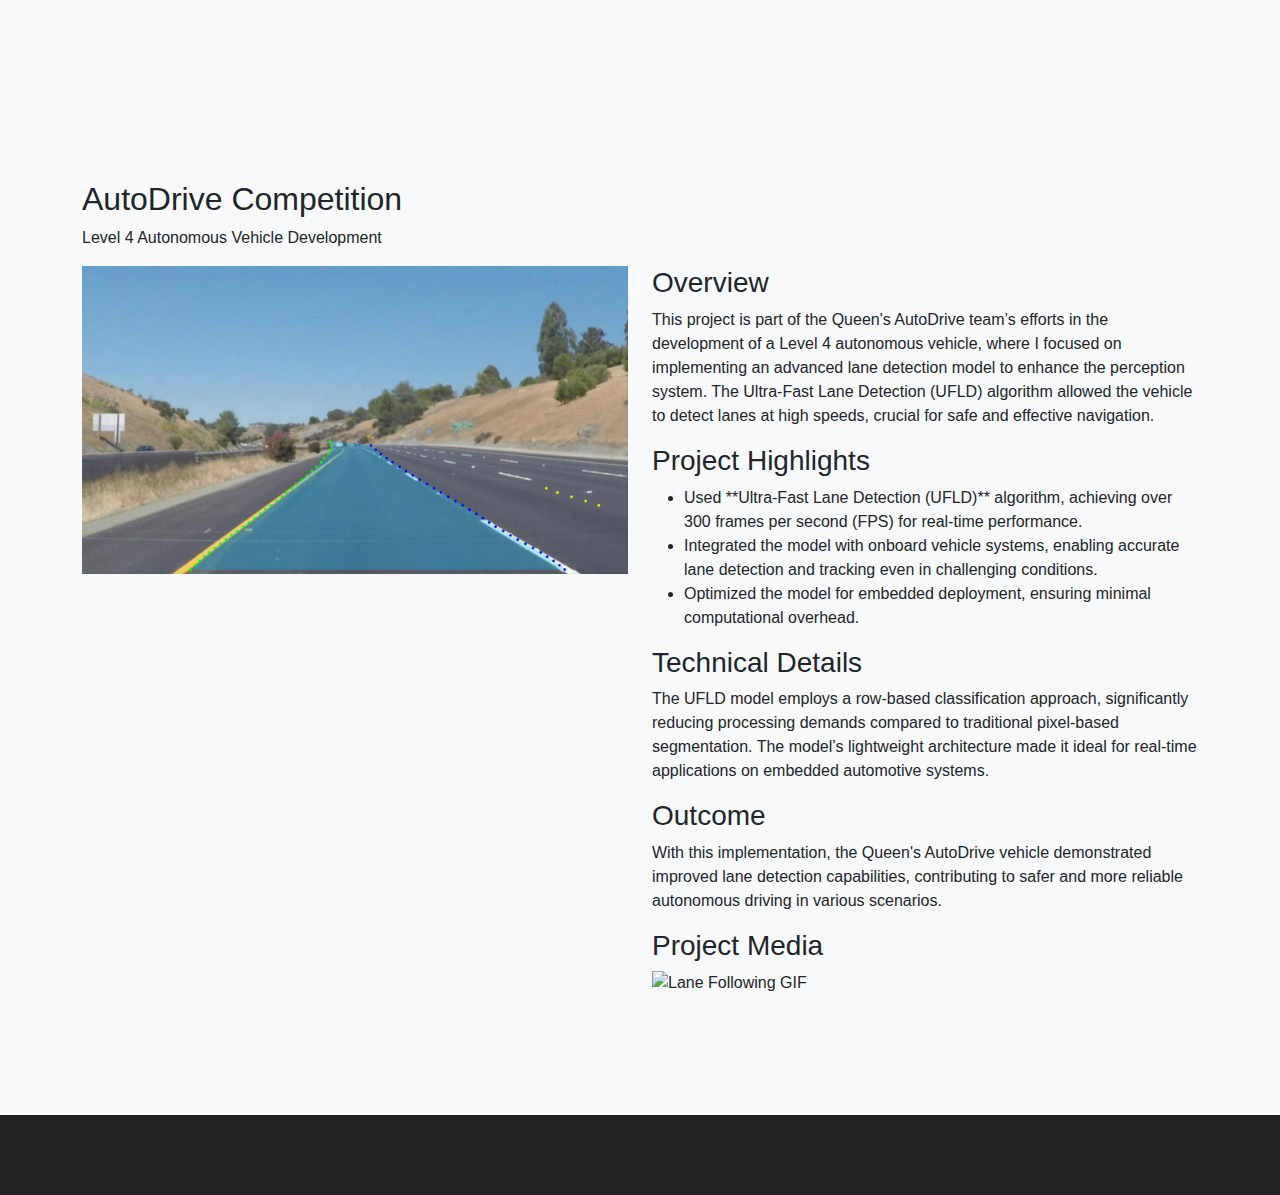
==== autodrive-project.html @ 01970e0b "stage everything to be hosted" ====
<!DOCTYPE html>
<html lang="en">

<head>
  <meta charset="utf-8">
  <meta content="width=device-width, initial-scale=1.0" name="viewport">
  <title>AutoDrive Lane Detection - Yousef Alsaqa</title>
  <meta name="description" content="AutoDrive Project Description">
  <meta name="keywords" content="AutoDrive, Autonomous Vehicle, Lane Detection, Yousef Alsaqa">
  <!-- Favicons -->
  <link href="assets/img/favicon.png" rel="icon">
  <link href="assets/img/apple-touch-icon.png" rel="apple-touch-icon">
  <!-- Vendor CSS Files -->
  <link href="vendor/bootstrap/css/bootstrap.min.css" rel="stylesheet">
  <link href="vendor/bootstrap-icons/bootstrap-icons.css" rel="stylesheet">
  <link href="css/style.css" rel="stylesheet">
</head>
<body>
  <!-- Project Description Section -->
  <section id="project-details" class="project-details section">
    <div class="container" data-aos="fade-up">
      <div class="section-title">
        <h2>AutoDrive Competition</h2>
        <p>Level 4 Autonomous Vehicle Development</p>
      </div>

      <div class="row">
        <div class="col-lg-6">
          <img src="initiallanedetection.jpg" class="img-fluid" alt="AutoDrive Project Image">
        </div>
        <div class="col-lg-6 pt-4 pt-lg-0 content">
          <h3>Overview</h3>
          <p>This project is part of the Queen's AutoDrive team’s efforts in the development of a Level 4 autonomous vehicle, where I focused on implementing an advanced lane detection model to enhance the perception system. The Ultra-Fast Lane Detection (UFLD) algorithm allowed the vehicle to detect lanes at high speeds, crucial for safe and effective navigation.</p>

          <h3>Project Highlights</h3>
          <ul>
            <li>Used **Ultra-Fast Lane Detection (UFLD)** algorithm, achieving over 300 frames per second (FPS) for real-time performance.</li>
            <li>Integrated the model with onboard vehicle systems, enabling accurate lane detection and tracking even in challenging conditions.</li>
            <li>Optimized the model for embedded deployment, ensuring minimal computational overhead.</li>
          </ul>

          <h3>Technical Details</h3>
          <p>The UFLD model employs a row-based classification approach, significantly reducing processing demands compared to traditional pixel-based segmentation. The model’s lightweight architecture made it ideal for real-time applications on embedded automotive systems.</p>

          <h3>Outcome</h3>
          <p>With this implementation, the Queen's AutoDrive vehicle demonstrated improved lane detection capabilities, contributing to safer and more reliable autonomous driving in various scenarios.</p>

          <h3>Project Media</h3>
          <img src="/mnt/data/Lanefollowing.gif" class="img-fluid" alt="Lane Following GIF">
        </div>
      </div>
    </div>
  </section>

  <!-- Footer -->
  <footer id="footer" class="footer">
    <div class="container">
      <p>© 2024 Yousef Alsaqa. All Rights Reserved.</p>
    </div>
  </footer>

  <!-- Vendor JS Files -->
  <script src="vendor/bootstrap/js/bootstrap.bundle.min.js"></script>
  <script src="vendor/aos/aos.js"></script>

</body>

</html>
---- css/style.css ----
/* Global Styles */
body {
    font-family: 'Poppins', sans-serif;
    background-color: #f8f9fa;
}

/* Sidebar navigation styling */
.sidebar {
    position: fixed;
    top: 60px;
    left: 1060px;
}

.sidebar ul {
    display: flex; /* Make the UL elements horizontally aligned */
    list-style: none;
}



.sidebar .nav-link {
    color: #333;
    font-weight: bold;
    text-decoration: none;
    width: 100%; /* Full width */
}

.li .sidebar {
    float:left;
}

.sidebar .nav-link:hover,
.sidebar .nav-link.active {
    background-color: #007bff;
    color: white;
}

/* Hero Section */
#hero {
    background-image: url('../lab.jpg');
    background-size: cover;
    background-color: red; /* Add this to confirm the section is styled */
    height: 100vh;
    display: flex;
    align-items: center;
    justify-content: center;
    color: #fd0909;
}


#hero h1 {
    font-size: 3rem;
    font-weight: 700;
}

#hero p {
    font-size: 1.5rem;
}

/* Add vertical space */
.section {
    padding: 120px 0;
}

/* Projects Section */
.projects {
    background-color: #ffffff;
}

.card {
    transition: all 0.3s ease-in-out;
}

.card:hover {
    transform: scale(1.05);
}

.card img {
    max-height: 250px;
    object-fit: cover;
}

.card-body {
    background: #f8f9fa;
}

/* Contact Section */
.contact {
    background: #343a40;
    color: #fff;
}

.footer {
    background: #222;
    padding: 20px 0;
    text-align: center;
}

/* Styles for the top bar */
#topbar {
    position: fixed; /* Keeps the bar fixed at the top */
    top: 0;
    left: 0;
    width: 100%; /* Full width of the screen */
    height: 60px; /* Adjust height as needed */
    background-color: #2d2d2d; /* Matte grey color */
    display: flex;
    align-items: center;
    justify-content: space-between; /* Ensures content is aligned properly */
    padding: 0 20px; /* Adds padding inside the bar */
    z-index: 1000; /* Makes sure it's always on top */
    box-shadow: 0 4px 6px rgba(0, 0, 0, 0.1); /* Optional: Adds a subtle shadow */
  }
  
  /* Styles for name */
  #topbar h1 {
    color: #fff; /* White text */
    font-size: 24px; /* Adjust as needed */
    font-family: 'Poppins', sans-serif; /* Keep consistent with your site */
    margin: 0; /* Removes default margin */
  }
  
  /* Styles for the icon */
  #topbar .icon {
    font-size: 24px; /* Adjust the size of the icon */
    color: #fff; /* Icon color */
    cursor: pointer; /* Makes it look clickable */
  }
  
  /* Add space for content to avoid being hidden behind fixed top bar */
  body {
    padding-top: 60px; /* Matches the height of the top bar */
  }

  #nav-container {
    position: fixed;
    height: 50px;
    width: 100%;
    min-width: 600px;
    top: 0;
    left: 0;
    display: none;
    z-index: 1000;
}
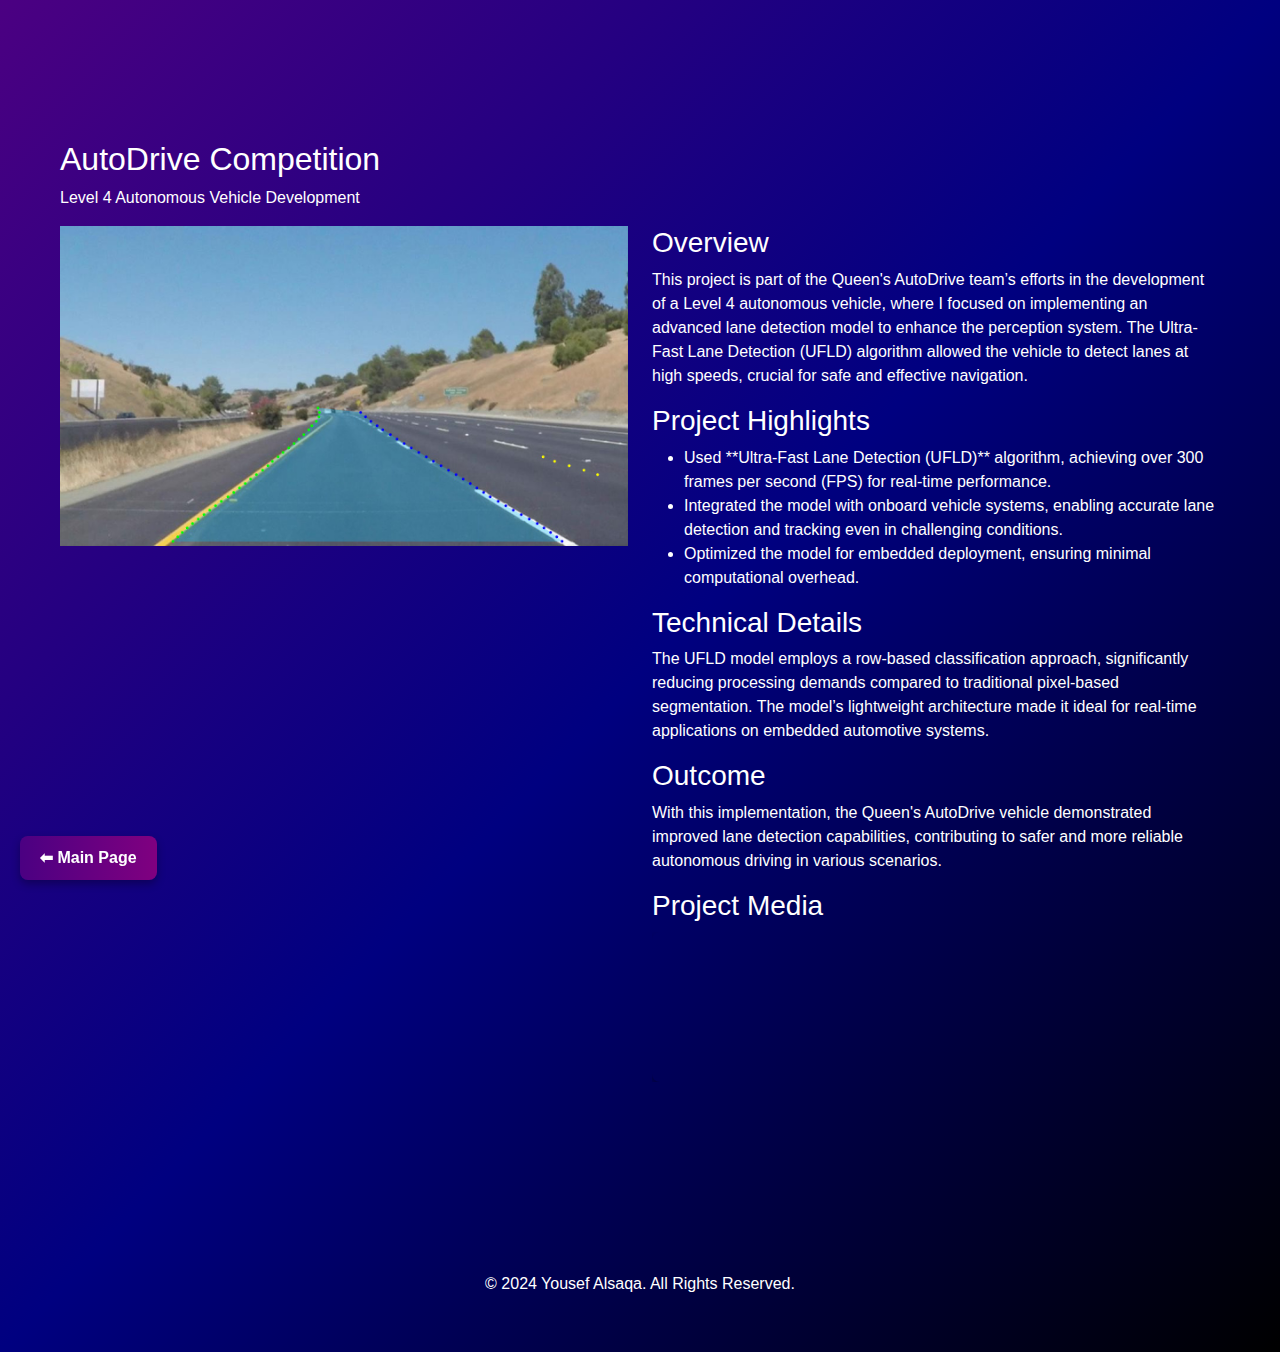
==== commit 0f39e850: "big changes" ====
--- a/autodrive-project.html
+++ b/autodrive-project.html
@@ -46,10 +46,21 @@
           <p>With this implementation, the Queen's AutoDrive vehicle demonstrated improved lane detection capabilities, contributing to safer and more reliable autonomous driving in various scenarios.</p>
 
           <h3>Project Media</h3>
-          <img src="/mnt/data/Lanefollowing.gif" class="img-fluid" alt="Lane Following GIF">
+            <div class="video-container">
+              <video autoplay loop muted playsinline>
+              <source src="KingstonLaneDetection.mp4" type="video/mp4">
+              Your browser does not support the video tag.
+              </video>
+            </div>
+
+
         </div>
       </div>
     </div>
+      <!-- Back-to-Main Button -->
+  <a href="index.html" id="back-to-main" class="back-to-main">
+    <span>⬅ Main Page</span>
+  </a>
   </section>
 
   <!-- Footer -->
--- a/css/style.css
+++ b/css/style.css
@@ -1,37 +1,41 @@
 /* Global Styles */
+/* Reset the body and html margins and padding */
+html, body {
+    margin: 0;
+    padding: 0;
+    box-sizing: border-box; /* Ensures consistent sizing across elements */
+}
+
+/* Optional: Apply to other elements */
+* {
+    margin: 0;
+    padding: 0;
+    box-sizing: border-box; /* Reset all elements */
+}
+
 body {
     font-family: 'Poppins', sans-serif;
     background-color: #f8f9fa;
+    padding-top: 60px; /* Matches the height of the top bar */
 }
 
 /* Sidebar navigation styling */
 .sidebar {
     position: fixed;
     top: 60px;
-    left: 1060px;
-}
-
-.sidebar ul {
-    display: flex; /* Make the UL elements horizontally aligned */
-    list-style: none;
-}
-
-
-
-.sidebar .nav-link {
-    color: #333;
-    font-weight: bold;
-    text-decoration: none;
-    width: 100%; /* Full width */
-}
-
-.li .sidebar {
-    float:left;
+    left: 1060px; /* Adjust this as needed for larger screens */
+}
+
+/* Responsive Sidebar Positioning */
+@media (max-width: 1200px) {
+    .sidebar {
+        left: 50px; /* Adjust for smaller screens */
+    }
 }
 
 .sidebar .nav-link:hover,
 .sidebar .nav-link.active {
-    background-color: #007bff;
+    background-color: black;
     color: white;
 }
 
@@ -45,8 +49,8 @@
     align-items: center;
     justify-content: center;
     color: #fd0909;
-}
-
+    border: 1px solid red; /* Debugging border to visualize section boundaries */
+}
 
 #hero h1 {
     font-size: 3rem;
@@ -60,11 +64,12 @@
 /* Add vertical space */
 .section {
     padding: 120px 0;
+/* Debugging border for visibility */
 }
 
 /* Projects Section */
 .projects {
-    background-color: #ffffff;
+    padding: 60px 0;
 }
 
 .card {
@@ -86,60 +91,484 @@
 
 /* Contact Section */
 .contact {
-    background: #343a40;
     color: #fff;
+    padding: 60px 0;
 }
 
 .footer {
-    background: #222;
     padding: 20px 0;
     text-align: center;
 }
 
 /* Styles for the top bar */
-#topbar {
-    position: fixed; /* Keeps the bar fixed at the top */
-    top: 0;
-    left: 0;
-    width: 100%; /* Full width of the screen */
-    height: 60px; /* Adjust height as needed */
-    background-color: #2d2d2d; /* Matte grey color */
+/* Top Name Styling */
+#top-name {
+    position: fixed;
+    top: 10px;
+    left: 20px;
+    z-index: 1000;
+    font-size: 1.5em;
+    font-weight: bold;
+    color: #ffd700; /* Gold color */
+    background: rgba(0, 0, 0, 0.5); /* Semi-transparent background */
+    padding: 8px 15px;
+    border-radius: 10px;
+    box-shadow: 0 4px 8px rgba(0, 0, 0, 0.3);
+    font-family: 'Poppins', sans-serif; /* Use matching website font */
+    transition: all 0.3s ease;
+}
+
+/* Hover Effect */
+#top-name:hover {
+    background: linear-gradient(to right, #4b0082, #800080); /* Purple gradient */
+    color: white; /* Text changes to white */
+    box-shadow: 0 6px 12px rgba(0, 0, 0, 0.5);
+    transform: scale(1.05); /* Slight enlargement on hover */
+}
+
+/* Responsive Adjustments */
+@media (max-width: 768px) {
+    #top-name {
+        font-size: 1.2em;
+        padding: 6px 12px;
+    }
+}
+
+/* Navbar Container Fix */
+#navbar-scrollspy {
+    position: fixed;
+    top: 10px;
+    background: rgba(0, 0, 0, 0.8); /* Semi-transparent dark background */
+    padding: 8px 15px;
+    border-radius: 12px; /* Subtle rounded corners */
+    display: flex;
+    gap: 10px; /* Space between buttons */
+    z-index: 1000;
+    transition: all 0.3s ease-in-out;
+    width: auto; /* Ensure no fixed width */
+}
+
+.bg-light.sidebar {
+    padding: 0 !important; /* Remove extra padding */
+}
+
+
+/* Navigation Buttons */
+#navbar-scrollspy .nav-link {
+    display: inline-block;
+    color: #ffffff;
+    font-size: 0.9em;
+    font-weight: bold;
+    text-transform: uppercase;
+    text-decoration: none;
+    padding: 10px 20px;
+    border-radius: 8px;
+    background: linear-gradient(to right, #4b0082, #800080); /* Purple gradient */
+    box-shadow: 0 4px 8px rgba(0, 0, 0, 0.3); /* Subtle shadow */
+    transition: all 0.3s ease;
+    white-space: nowrap; /* Prevent text wrapping */
+}
+
+/* Hover Effect */
+#navbar-scrollspy .nav-link:hover {
+    background: linear-gradient(to right, #00ced1, #1e90ff); /* Aqua to blue gradient */
+    color: white;
+    transform: translateY(-3px); /* Lift effect */
+    box-shadow: 0 6px 12px rgba(0, 0, 0, 0.5);
+}
+
+/* Active Button */
+#navbar-scrollspy .nav-link.active {
+    background: linear-gradient(to right, #ffd700, #ffa500); /* Gold gradient */
+    color: black;
+    box-shadow: 0 6px 12px rgba(0, 0, 0, 0.4); /* Highlight shadow */
+    transform: scale(1.1); /* Slight enlargement */
+}
+
+
+
+/* Responsive Adjustments */
+@media (max-width: 768px) {
+    #navbar-scrollspy {
+        top: 5px;
+        right: 10px;
+        padding: 6px 15px;
+    }
+
+    #navbar-scrollspy .nav-link {
+        font-size: 0.8em;
+        padding: 8px 12px;
+    }
+}
+
+
+body {
+    background: linear-gradient(to bottom, #4b0082, #000080, #000);
+    /* #4b0082 is a deep purple, #000080 is navy blue, and #000 is black */
+    color: white; /* Ensures text is readable on dark background */
+    font-family: 'Poppins', sans-serif;
+    margin: 0;
+    padding: 0;
+    min-height: 100vh;
+}
+/* Terrabot Project Custom Styling */
+#terrabot-project {
+    background-color: #2e2e2e; /* Dark background */
+    border-radius: 8px;
+    padding: 20px;
+    margin: 15px 0;
+    box-shadow: 0 4px 8px rgba(0, 0, 0, 0.2);
+    transition: transform 0.3s ease;
+}
+
+#terrabot-project:hover {
+    transform: scale(1.02); /* Slightly enlarges on hover */
+}
+
+#terrabot-project img {
+    border-radius: 8px;
+    margin-bottom: 10px;
+}
+
+#terrabot-project h3 {
+    color: #ffd700; /* Gold color for title */
+    font-size: 1.4em;
+    margin-top: 10px;
+}
+
+#terrabot-project p {
+    color: #cccccc; /* Light gray for text */
+    font-size: 1em;
+    margin: 10px 0;
+}
+
+#terrabot-project .btn {
+    background-color: #4b0082; /* Purple for button background */
+    color: #ffffff;
+    padding: 8px 12px;
+    font-weight: bold;
+    border-radius: 4px;
+    text-transform: uppercase;
+    text-decoration: none;
+    transition: background-color 0.3s ease;
+}
+
+#terrabot-project .btn:hover {
+    background-color: #800080; /* Darker purple on hover */
+    color: #ffffff;
+}
+/* Formula Racing Project Custom Styling */
+#formula-racing-project {
+    background-color: #1c1c1c; /* Dark gray background */
+    border-radius: 10px;
+    padding: 18px;
+    margin: 15px 0;
+    box-shadow: 0 6px 10px rgba(0, 0, 0, 0.15);
+    transition: transform 0.3s ease, box-shadow 0.3s ease;
+}
+
+#formula-racing-project:hover {
+    transform: translateY(-5px); /* Lift effect on hover */
+    box-shadow: 0 8px 16px rgba(0, 0, 0, 0.3); /* Stronger shadow on hover */
+}
+
+#formula-racing-project img {
+    border-radius: 10px;
+    margin-bottom: 12px;
+}
+
+#formula-racing-project h4 {
+    color: #ff4500; /* Orange color for title */
+    font-size: 1.3em;
+    margin-top: 8px;
+}
+
+#formula-racing-project p {
+    color: #dddddd; /* Light gray for text */
+    font-size: 1em;
+    margin: 8px 0;
+}
+
+#formula-racing-project .btn {
+    background-color: #3333ff; /* Blue for button background */
+    color: #ffffff;
+    padding: 8px 14px;
+    font-weight: bold;
+    border-radius: 4px;
+    text-transform: uppercase;
+    text-decoration: none;
+    transition: background-color 0.3s ease, color 0.3s ease;
+}
+
+#formula-racing-project .btn:hover {
+    background-color: #1a1aff; /* Darker blue on hover */
+    color: #ffffff;
+}
+/* AutoDrive Lane Detection Project Custom Styling */
+#autodrive-project {
+    background-color: #141414; /* Very dark background */
+    border-radius: 12px;
+    padding: 20px;
+    margin: 15px 0;
+    box-shadow: 0 5px 10px rgba(0, 0, 0, 0.2);
+    transition: transform 0.3s ease, background-color 0.3s ease;
+}
+
+#autodrive-project:hover {
+    transform: scale(1.03); /* Slightly enlarges on hover */
+    background-color: #1a1a1a; /* Darker shade on hover */
+}
+
+#autodrive-project img {
+    border-radius: 12px;
+    margin-bottom: 15px;
+}
+
+#autodrive-project h4 {
+    color: #00ced1; /* Aqua color for title */
+    font-size: 1.4em;
+    margin-top: 10px;
+}
+
+#autodrive-project p {
+    color: #cccccc; /* Light gray for text */
+    font-size: 1em;
+    margin: 8px 0;
+}
+
+#autodrive-project .btn {
+    background-color: #008080; /* Teal for button background */
+    color: #ffffff;
+    padding: 8px 16px;
+    font-weight: bold;
+    border-radius: 4px;
+    text-transform: uppercase;
+    text-decoration: none;
+    transition: background-color 0.3s ease, color 0.3s ease;
+}
+
+#autodrive-project .btn:hover {
+    background-color: #006666; /* Darker teal on hover */
+    color: #ffffff;
+}
+.video-container {
+    width: 650px; /* Set a smaller width */
+    height: auto; /* Maintain aspect ratio */
+    overflow: hidden; /* Ensures no extra content spills outside */
+    margin: 10px auto; /* Centers the video horizontally */
+    display: flex;
+    justify-content: center; /* Ensures the video aligns in the center of the container */
+    align-items: center;
+}
+
+.video-container video {
+    width: 100%; /* Restricts video to container size */
+    height: auto; /* Maintain aspect ratio */
+    border-radius: 8px; /* Optional: Rounded corners */
+    box-shadow: 0 4px 6px rgba(0, 0, 0, 0.3); /* Optional: Add shadow for aesthetics */
+}
+
+#back-to-main {
+    position: fixed;
+    bottom: 20px;
+    left: 20px;
+    display: block; /* Hide button initially */
+    background: linear-gradient(to right, #4b0082, #800080);
+    color: white;
+    font-size: 16px;
+    font-weight: bold;
+    padding: 12px 20px;
+    border-radius: 8px;
+    box-shadow: 0 4px 8px rgba(0, 0, 0, 0.3);
+    text-decoration: none;
+    transition: all 0.3s ease;
+    z-index: 1000;
+}
+
+#back-to-main:hover {
+    background: linear-gradient(to right, #5a00b2, #9000a0);
+    box-shadow: 0 6px 12px rgba(0, 0, 0, 0.5);
+    transform: scale(1.05);
+}
+/* Global Styling */
+body {
+    margin: 0;
+    font-family: 'Poppins', sans-serif;
+    background: linear-gradient(to bottom right, #4b0082, #000080, #000); /* Dark gradient */
+    color: #ffffff;
+    overflow-x: hidden; /* Prevent horizontal scroll */
+    min-height: 100vh;
+}
+
+.container {
+    max-width: 1200px;
+    margin: 0 auto;
+    padding: 20px;
+}
+
+/* Header Styling */
+#terrabot-header {
+    text-align: center;
+    margin-bottom: 50px;
+}
+
+#terrabot-header h1 {
+    font-size: 3em;
+    font-weight: bold;
+    color: #ffd700; /* Gold color for title */
+    margin-bottom: 10px;
+}
+
+#terrabot-header p {
+    font-size: 1.5em;
+    color: #e0e0e0; /* Subtle gray */
+}
+
+#terrabot-header .header-image {
+    max-width: 50%;
+    height: auto;
+    margin-top: 20px;
+    border-radius: 15px;
+    box-shadow: 0 6px 15px rgba(0, 0, 0, 0.5);
+}
+
+/* Showcase Section Styling */
+.showcase-section {
     display: flex;
     align-items: center;
-    justify-content: space-between; /* Ensures content is aligned properly */
-    padding: 0 20px; /* Adds padding inside the bar */
-    z-index: 1000; /* Makes sure it's always on top */
-    box-shadow: 0 4px 6px rgba(0, 0, 0, 0.1); /* Optional: Adds a subtle shadow */
-  }
-  
-  /* Styles for name */
-  #topbar h1 {
-    color: #fff; /* White text */
-    font-size: 24px; /* Adjust as needed */
-    font-family: 'Poppins', sans-serif; /* Keep consistent with your site */
-    margin: 0; /* Removes default margin */
-  }
-  
-  /* Styles for the icon */
-  #topbar .icon {
-    font-size: 24px; /* Adjust the size of the icon */
-    color: #fff; /* Icon color */
-    cursor: pointer; /* Makes it look clickable */
-  }
-  
-  /* Add space for content to avoid being hidden behind fixed top bar */
-  body {
-    padding-top: 60px; /* Matches the height of the top bar */
-  }
-
-  #nav-container {
+    justify-content: space-between;
+    gap: 20px;
+    margin-bottom: 50px;
+    padding: 20px;
+    background-color: rgba(255, 255, 255, 0.1); /* Semi-transparent */
+    border-radius: 15px;
+    box-shadow: 0 6px 10px rgba(0, 0, 0, 0.4);
+}
+
+.showcase-section:nth-child(even) {
+    flex-direction: row-reverse; /* Alternate layout */
+}
+
+.showcase-section .text-content {
+    flex: 1;
+}
+
+.showcase-section .showcase-image {
+    max-width: 50%;
+    border-radius: 15px;
+    box-shadow: 0 6px 15px rgba(0, 0, 0, 0.5);
+}
+
+/* Headings */
+.showcase-section h2 {
+    font-size: 2em;
+    margin-bottom: 15px;
+    color: #87ceeb; /* Sky blue */
+}
+
+.showcase-section p {
+    font-size: 1.2em;
+    line-height: 1.6;
+    color: #dcdcdc; /* Light gray */
+}
+
+/* Footer Styling */
+#terrabot-footer {
+    text-align: center;
+    padding: 20px;
+    background-color: rgba(0, 0, 0, 0.5);
+    border-radius: 15px;
+    font-size: 1em;
+    color: #cccccc;
+}
+/* Contact Button Styling */
+#contact-button {
     position: fixed;
-    height: 50px;
-    width: 100%;
-    min-width: 600px;
-    top: 0;
+    bottom: 20px;
+    right: 20px;
+    background: linear-gradient(to right, #4b0082, #800080); /* Purple gradient */
+    color: white;
+    font-size: 1em;
+    font-weight: bold;
+    padding: 12px 20px;
+    border-radius: 10px;
+    box-shadow: 0 4px 8px rgba(0, 0, 0, 0.3);
+    text-decoration: none;
+    transition: all 0.3s ease;
+    z-index: 1000;
+}
+
+/* Hover Effect for Contact Button */
+#contact-button:hover {
+    background: linear-gradient(to right, #00ced1, #1e90ff); /* Aqua to blue gradient */
+    transform: scale(1.05); /* Slight enlargement */
+    box-shadow: 0 6px 12px rgba(0, 0, 0, 0.5);
+}
+/* Formula SAE Section Styling */
+.formula-sae-section {
+    padding: 60px 20px;
+    background: linear-gradient(to bottom, #4b0082, #000080, #000);
+    color: #ffffff;
+}
+
+/* Showcase Box Styling */
+.showcase-box {
+    background-color: rgba(255, 255, 255, 0.1); /* Slightly transparent white */
+    border-radius: 15px;
+    box-shadow: 0 8px 15px rgba(0, 0, 0, 0.5);
+    padding: 20px;
+    margin-bottom: 30px;
+}
+
+.showcase-box h2 {
+    color: #87ceeb; /* Sky blue for section titles */
+    margin-bottom: 15px;
+}
+
+.showcase-box p, .showcase-box ul {
+    font-size: 1.2em;
+    line-height: 1.6;
+    color: #dddddd; /* Light gray for text */
+}
+
+.showcase-box ul {
+    list-style: none;
+    padding: 0;
+}
+
+.showcase-box ul li {
+    margin-bottom: 10px;
+    position: relative;
+    padding-left: 25px;
+}
+
+.showcase-box ul li::before {
+    content: "\2022"; /* Bullet point */
+    color: #ffd700; /* Gold bullet */
+    position: absolute;
     left: 0;
-    display: none;
-    z-index: 1000;
-}
-
+}
+
+/* Image Styling */
+.showcase-box img {
+    border-radius: 15px;
+    box-shadow: 0 8px 15px rgba(0, 0, 0, 0.6);
+}
+
+/* Back-to-Main Button */
+#back-to-main {
+    display: inline-block;
+    margin-top: 20px;
+    background: linear-gradient(to right, #4b0082, #800080); /* Purple gradient */
+    color: #ffffff;
+    padding: 10px 20px;
+    border-radius: 8px;
+    text-decoration: none;
+    font-weight: bold;
+    transition: all 0.3s ease;
+}
+
+#back-to-main:hover {
+    background: linear-gradient(to right, #00ced1, #1e90ff); /* Aqua gradient */
+    transform: translateY(-2px);
+}
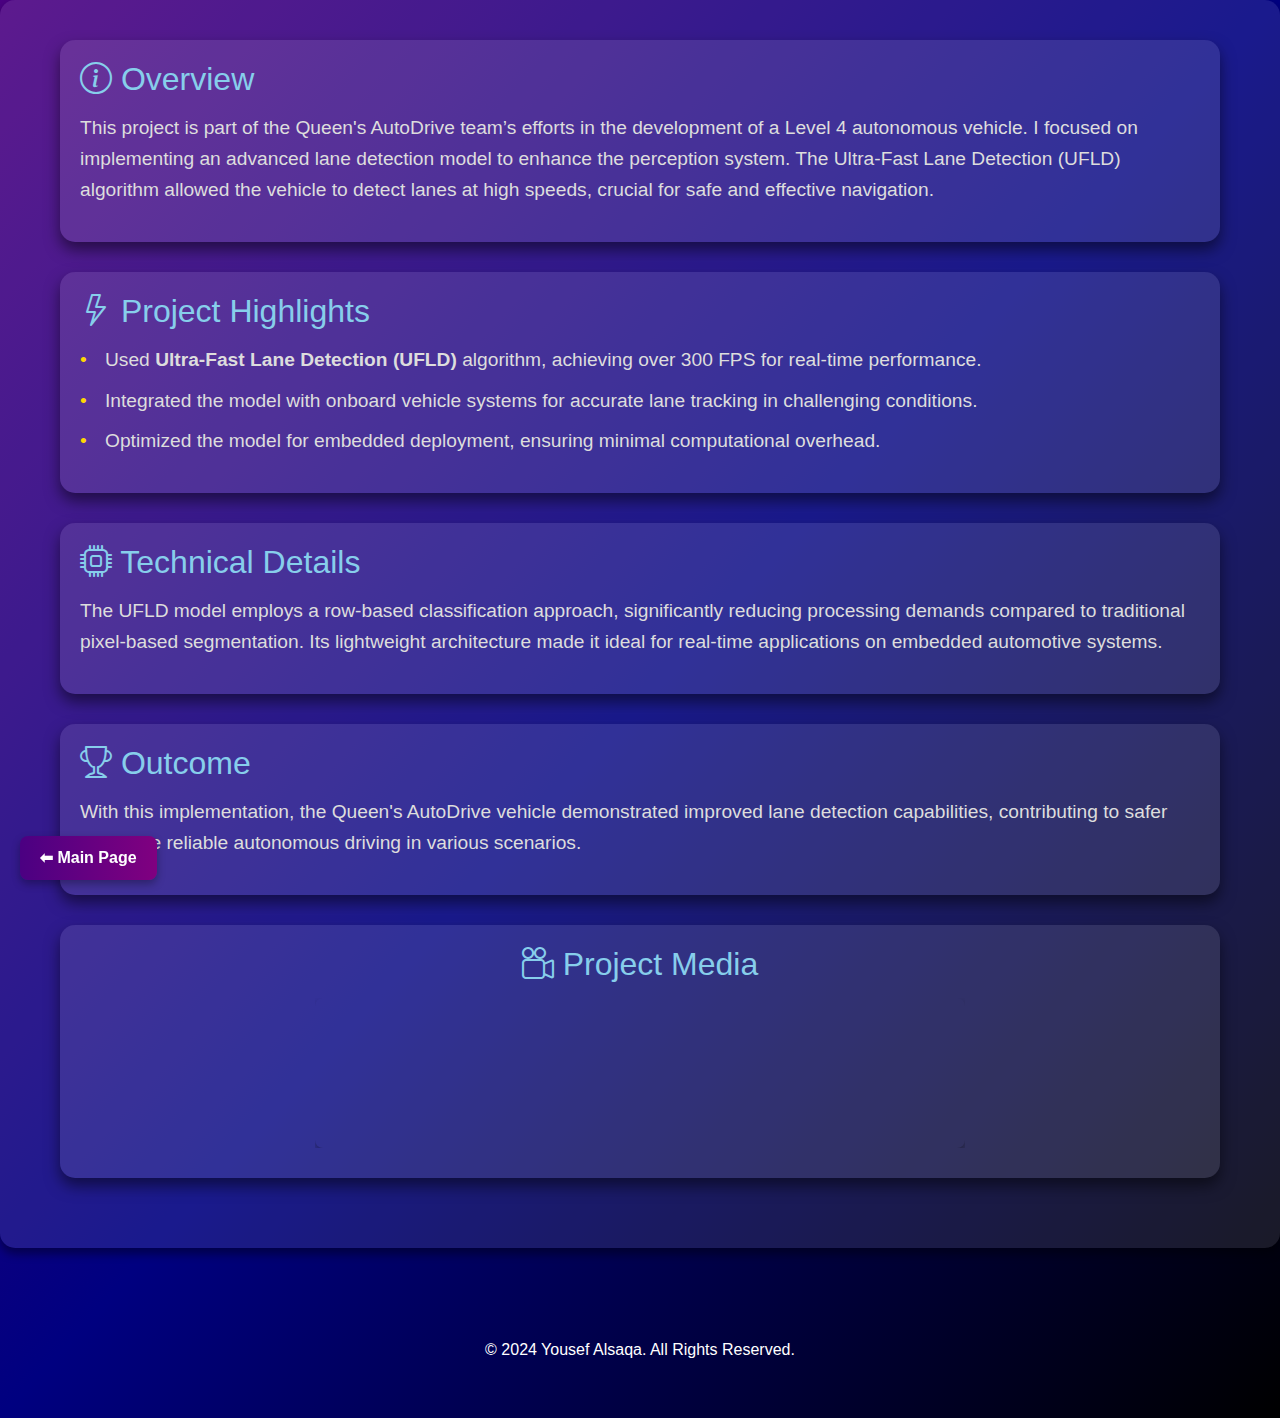
==== commit 447a7674: "initial final push" ====
--- a/autodrive-project.html
+++ b/autodrive-project.html
@@ -16,52 +16,60 @@
   <link href="css/style.css" rel="stylesheet">
 </head>
 <body>
-  <!-- Project Description Section -->
-  <section id="project-details" class="project-details section">
-    <div class="container" data-aos="fade-up">
-      <div class="section-title">
-        <h2>AutoDrive Competition</h2>
-        <p>Level 4 Autonomous Vehicle Development</p>
+  <section id="autodrive-project-showcase" class="showcase-section">
+    <div class="container">
+      <!-- Overview Section -->
+      <div class="showcase-box">
+        <h2><i class="bi bi-info-circle"></i> Overview</h2>
+        <p>
+          This project is part of the Queen's AutoDrive team’s efforts in the development of a Level 4 autonomous vehicle. I focused on implementing an advanced lane detection model to enhance the perception system. The Ultra-Fast Lane Detection (UFLD) algorithm allowed the vehicle to detect lanes at high speeds, crucial for safe and effective navigation.
+        </p>
       </div>
 
-      <div class="row">
-        <div class="col-lg-6">
-          <img src="initiallanedetection.jpg" class="img-fluid" alt="AutoDrive Project Image">
-        </div>
-        <div class="col-lg-6 pt-4 pt-lg-0 content">
-          <h3>Overview</h3>
-          <p>This project is part of the Queen's AutoDrive team’s efforts in the development of a Level 4 autonomous vehicle, where I focused on implementing an advanced lane detection model to enhance the perception system. The Ultra-Fast Lane Detection (UFLD) algorithm allowed the vehicle to detect lanes at high speeds, crucial for safe and effective navigation.</p>
+      <!-- Project Highlights Section -->
+      <div class="showcase-box">
+        <h2><i class="bi bi-lightning"></i> Project Highlights</h2>
+        <ul>
+          <li>Used <strong>Ultra-Fast Lane Detection (UFLD)</strong> algorithm, achieving over 300 FPS for real-time performance.</li>
+          <li>Integrated the model with onboard vehicle systems for accurate lane tracking in challenging conditions.</li>
+          <li>Optimized the model for embedded deployment, ensuring minimal computational overhead.</li>
+        </ul>
+      </div>
 
-          <h3>Project Highlights</h3>
-          <ul>
-            <li>Used **Ultra-Fast Lane Detection (UFLD)** algorithm, achieving over 300 frames per second (FPS) for real-time performance.</li>
-            <li>Integrated the model with onboard vehicle systems, enabling accurate lane detection and tracking even in challenging conditions.</li>
-            <li>Optimized the model for embedded deployment, ensuring minimal computational overhead.</li>
-          </ul>
+      <!-- Technical Details Section -->
+      <div class="showcase-box">
+        <h2><i class="bi bi-cpu"></i> Technical Details</h2>
+        <p>
+          The UFLD model employs a row-based classification approach, significantly reducing processing demands compared to traditional pixel-based segmentation. Its lightweight architecture made it ideal for real-time applications on embedded automotive systems.
+        </p>
+      </div>
 
-          <h3>Technical Details</h3>
-          <p>The UFLD model employs a row-based classification approach, significantly reducing processing demands compared to traditional pixel-based segmentation. The model’s lightweight architecture made it ideal for real-time applications on embedded automotive systems.</p>
+      <!-- Outcome Section -->
+      <div class="showcase-box">
+        <h2><i class="bi bi-trophy"></i> Outcome</h2>
+        <p>
+          With this implementation, the Queen's AutoDrive vehicle demonstrated improved lane detection capabilities, contributing to safer and more reliable autonomous driving in various scenarios.
+        </p>
+      </div>
 
-          <h3>Outcome</h3>
-          <p>With this implementation, the Queen's AutoDrive vehicle demonstrated improved lane detection capabilities, contributing to safer and more reliable autonomous driving in various scenarios.</p>
-
-          <h3>Project Media</h3>
-            <div class="video-container">
-              <video autoplay loop muted playsinline>
-              <source src="KingstonLaneDetection.mp4" type="video/mp4">
-              Your browser does not support the video tag.
-              </video>
-            </div>
-
-
+      <!-- Project Media Section -->
+      <div class="showcase-box text-center">
+        <h2><i class="bi bi-camera-reels"></i> Project Media</h2>
+        <div class="video-container">
+          <video autoplay loop muted playsinline>
+            <source src="assets/KingstonLaneDetection.mp4" type="video/mp4">
+            Your browser does not support the video tag.
+          </video>
         </div>
       </div>
     </div>
-      <!-- Back-to-Main Button -->
-  <a href="index.html" id="back-to-main" class="back-to-main">
-    <span>⬅ Main Page</span>
-  </a>
+
+    <!-- Back-to-Main Button -->
+    <a href="index.html" id="back-to-main" class="back-to-main">
+      <span>⬅ Main Page</span>
+    </a>
   </section>
+
 
   <!-- Footer -->
   <footer id="footer" class="footer">
--- a/css/style.css
+++ b/css/style.css
@@ -572,3 +572,73 @@
     background: linear-gradient(to right, #00ced1, #1e90ff); /* Aqua gradient */
     transform: translateY(-2px);
 }
+/* Ensure consistent size for project cards */
+.project-card {
+    background-color: #1c1c1c; /* Dark gray background */
+    border-radius: 12px;
+    padding: 20px;
+    margin: 15px;
+    box-shadow: 0 6px 10px rgba(0, 0, 0, 0.15); /* Subtle shadow */
+    transition: transform 0.3s ease, box-shadow 0.3s ease;
+    display: flex;
+    flex-direction: column;
+    align-items: center;
+    height: 400px; /* Fixed height for uniformity */
+    max-width: 300px; /* Fixed width for uniformity */
+}
+
+/* Ensure consistent size for images inside project cards */
+.project-card img {
+    width: 100%; /* Ensure image spans full card width */
+    height: 180px; /* Fixed height for uniformity */
+    object-fit: cover; /* Prevent distortion while cropping */
+    border-radius: 10px;
+    margin-bottom: 12px;
+}
+
+/* Styling for card title */
+.project-card h4 {
+    color: #00ced1; /* Aqua title */
+    font-size: 1.4rem;
+    margin: 10px 0;
+    text-align: center;
+    white-space: nowrap; /* Prevent wrapping of title */
+    overflow: hidden; /* Hide overflow text */
+    text-overflow: ellipsis; /* Add ellipsis if title is too long */
+}
+
+/* Styling for card description */
+.project-card p {
+    color: #dddddd; /* Light gray text */
+    font-size: 1rem;
+    text-align: center;
+    margin: 10px 0;
+    overflow: hidden; /* Hide overflowing text */
+    text-overflow: ellipsis; /* Add ellipsis if description is too long */
+    max-height: 40px; /* Limit description height */
+}
+
+/* Styling for Learn More button */
+.project-card .btn {
+    background-color: #3333ff; /* Button color */
+    color: white;
+    font-weight: bold;
+    padding: 10px 20px;
+    text-decoration: none;
+    border-radius: 5px;
+    transition: background-color 0.3s ease, color 0.3s ease;
+    margin-top: auto; /* Push button to the bottom of the card */
+}
+
+.project-card .btn:hover {
+    background-color: #1a1aff; /* Lighter blue */
+}
+
+/* Grid layout for project cards */
+.projects-grid {
+    display: flex;
+    flex-wrap: wrap;
+    gap: 20px;
+    justify-content: center; /* Center cards horizontally */
+    align-items: stretch; /* Ensure all cards align vertically */
+}
